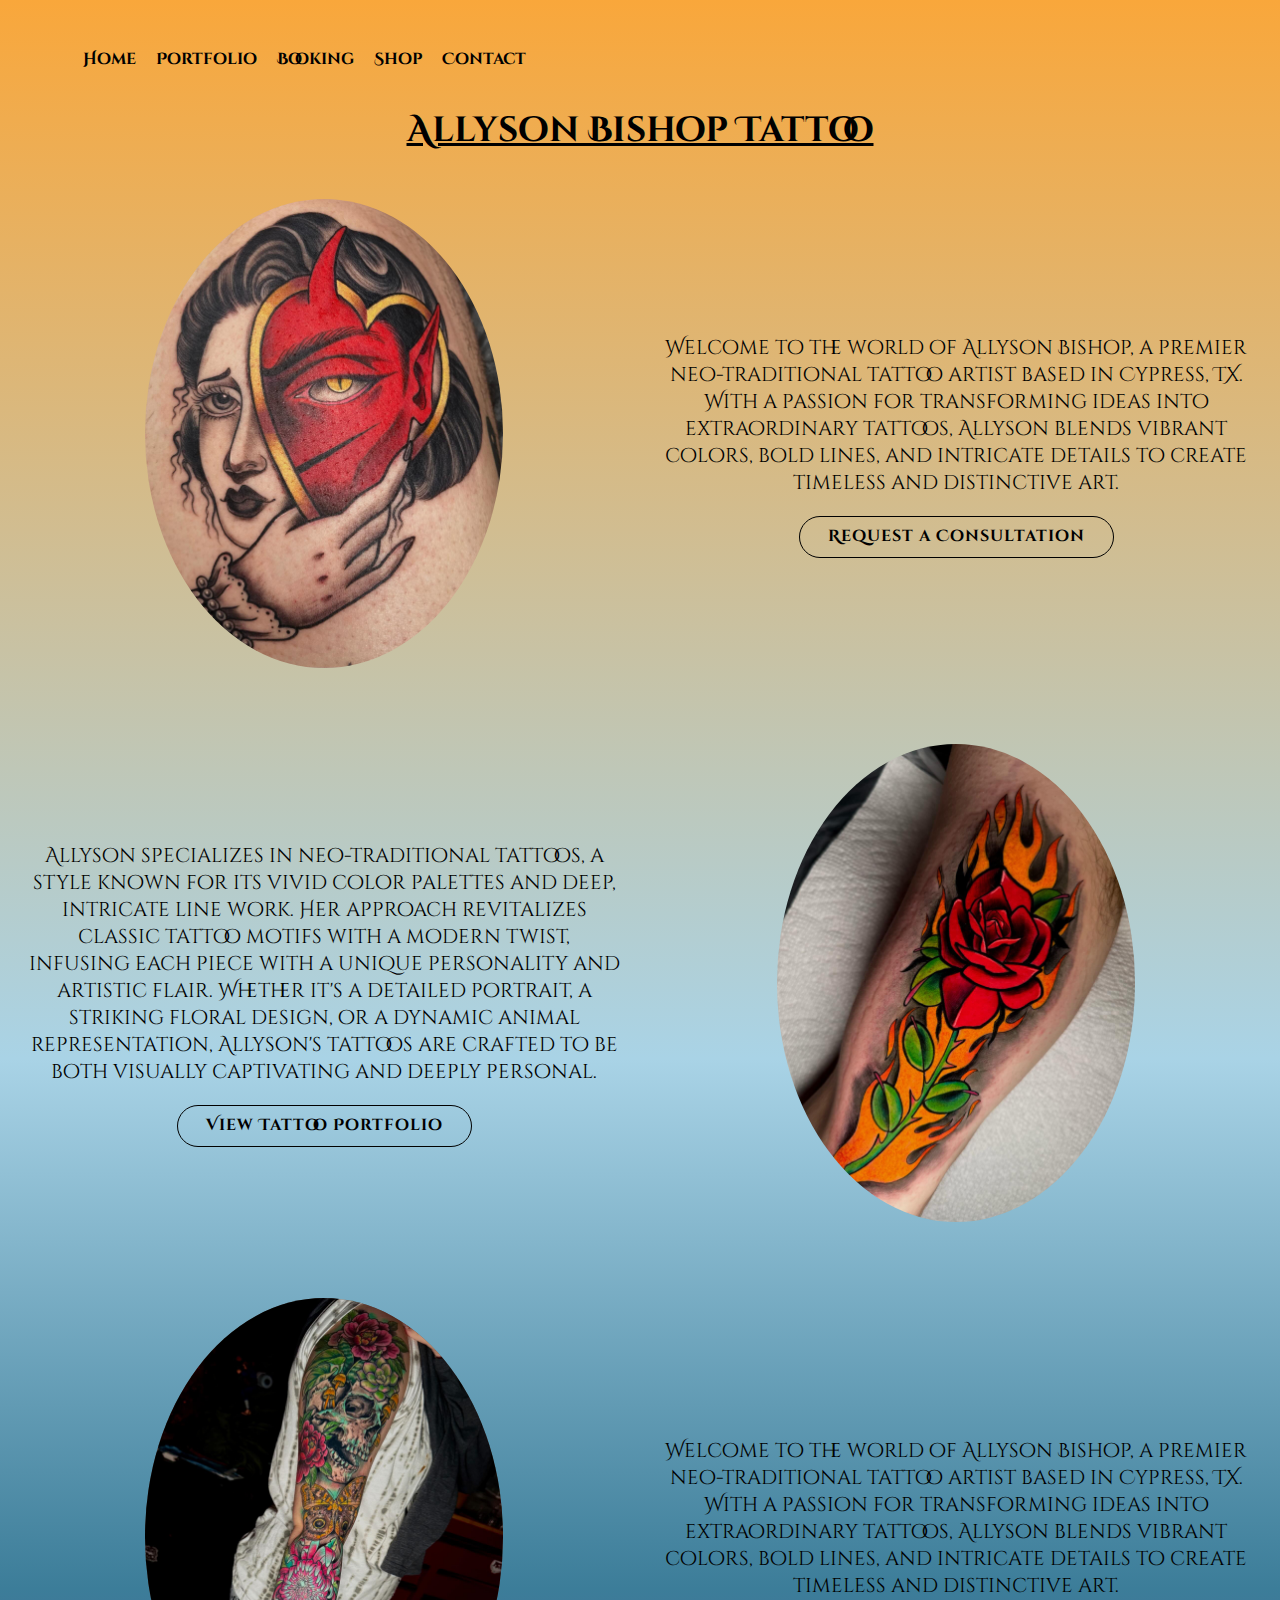
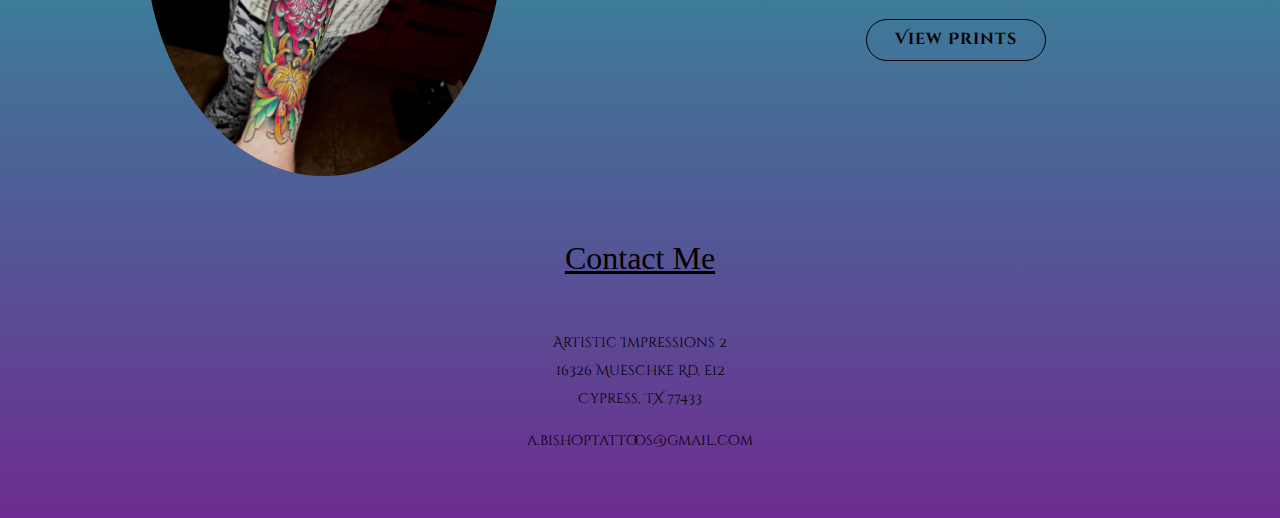
==== index.html @ 4c4ac66d "update" ====
<!DOCTYPE html>
<html lang="en">

<head>
  <meta charset="utf-8">
  <meta content="width=device-width, initial-scale=1.0" name="viewport">

  <title>A.BishopTattoos</title>
  <meta content="" name="description">
  <meta content="" name="keywords">
  <meta http-equiv='cache-control' content='no-cache'> 
  <meta http-equiv='expires' content='0'> 
  <meta http-equiv='pragma' content='no-cache'>

  <!-- Favicons -->
  <link href="assets/img/apple-touch-icon.png" rel="apple-touch-icon">

  <!-- Google Fonts -->
  <link href="https://fonts.googleapis.com/css?family=Open+Sans:300,300i,400,400i,600,600i,700,700i|Lato:400,300,700,900" rel="stylesheet">

  <!-- Vendor CSS Files -->
  <link href="assets/vendor/bootstrap/css/bootstrap.min.css" rel="stylesheet">
  <link href="assets/vendor/bootstrap-icons/bootstrap-icons.css" rel="stylesheet">
  <link href="assets/vendor/glightbox/css/glightbox.min.css" rel="stylesheet">
  <link href="assets/vendor/swiper/swiper-bundle.min.css" rel="stylesheet">

  <!-- Template Main CSS File -->
  <link href="assets/css/style.css" rel="stylesheet">

  <link href='https://fonts.googleapis.com/css?family=Cinzel Decorative' rel='stylesheet'>
</head>

<body>
  
  <!-- ======= Header ======= -->
  <header id="header">

    <nav>
      <ul>
      
        <li><a href="index.html">Home</a></li>
        <li><a href="portfolio.html">Portfolio</a></li>
        <li><a href="booking.html">Booking</a></li>
        <li><a href="shop.html">Shop</a></li>
        <li><a href="index.html#contact">Contact</a></li>
      </ul>
    </nav>    
   
    <div id="hamburger-icon" onclick="toggleMobileMenu(this)">
      <div class="bar1"></div>
      <div class="bar2"></div>
      <div class="bar3"></div>
      <ul class="mobile-menu">
        <li><a href="index.html">Home</a></li>
        <li><a href="portfolio.html">Portfolio</a></li>
        <li><a href="booking.html">Booking</a></li>
        <li><a href="shop.html">Shop</a></li>
        <li><a href="index.html#contact">Contact</a></li>
      </ul>
      </ul>
    </div>
  </header><!-- End #header -->

      <!-- ======= About Us Section ======= -->
      <section id="about" class="about">
        <div class="container">
          <h2><u>Allyson Bishop Tattoo </u></h2>

              <div class="grid">
                
                <div id="pic1">
                  <figure>
                  <img src="assets/img/portfolio/5.jpg" class="" alt="">
                  </figure>
                </div>


                <div id="consult">
                  <p>
                    Welcome to the world of Allyson Bishop, a premier neo-traditional tattoo artist based in Cypress, TX. With a passion for transforming ideas into extraordinary tattoos, Allyson blends vibrant colors, bold lines, and intricate details to create timeless and distinctive art.
                  </p>
                  <a href="booking.html" class="btn-get-started">Request a Consultation</a>
                </div>


                <div id="portfolio">
                  <p>
                    Allyson specializes in neo-traditional tattoos, a style known for its vivid color palettes and deep, intricate line work. Her approach revitalizes classic tattoo motifs with a modern twist, infusing each piece with a unique personality and artistic flair. Whether it's a detailed portrait, a striking floral design, or a dynamic animal representation, Allyson's tattoos are crafted to be both visually captivating and deeply personal.
                  </p>
                  <a href="portfolio.html" class="btn-get-started">View Tattoo Portfolio</a>
                </div>


  
                <div id="pic2">
                  <figure>
                    <img src="assets/img/portfolio/9.jpg" class="" alt="">
                  </figure>
                </div>



                <div id="pic3">                
                  <figure>
                    <img src="assets/img/portfolio/8.jpg" class="" alt="">
                  </figure>
                </div>



                <div id="print">
                  <p>
                   Welcome to the world of Allyson Bishop, a premier neo-traditional tattoo artist based in Cypress, TX. With a passion for transforming ideas into extraordinary tattoos, Allyson blends vibrant colors, bold lines, and intricate details to create timeless and distinctive art.
                  </p>
                  <a href="booking.html" class="btn-get-started">View Prints</a>
                </div>              
                
              </div>
            
        </div>


        
      </section><!-- End About Us Section -->


      

 



    <!--- ======= Contact Us Section ======= -->
    <section id="contact" class="contact section-bg">

      <div class="container">

        <div class="section-title">
          <br>
          <h2><u>Contact Me</u></h2>
        </div>

        <div class="row">         
            <div class="info">
              <div>
                <br>
                <i class="bi bi-geo-alt"></i>
                <p>Artistic Impressions 2<br>16326 Mueschke Rd, e12<br>Cypress, TX 77433</p>
              </div>

              <div>
                <i class="bi bi-envelope"></i>
                <p>a.bishoptattoos@gmail.com</p>
              </div>

              <!--<div>
                <i class="bi bi-phone"></i>
                <p></p>
              </div> -->

             <div class="contact-about">
                <div class="social-links">
                  <a href="https://www.instagram.com/a.bishoptattoos/" target ="_blank" class="instagram"><i class="bi bi-instagram"></i></a>
                </div>
             </div> 
            </div>

         
        </div>

      </div>
    </section><!-- End Contact Us Section -->


  <a href="#" class="back-to-top d-flex align-items-center justify-content-center"><i class="bi bi-arrow-up-short"></i></a>

  <!-- Vendor JS Files -->
  <script src="assets/vendor/bootstrap/js/bootstrap.bundle.min.js"></script>
  <script src="assets/vendor/glightbox/js/glightbox.min.js"></script>
  <script src="assets/vendor/isotope-layout/isotope.pkgd.min.js"></script>
  <script src="assets/vendor/swiper/swiper-bundle.min.js"></script>
  <script src="assets/vendor/php-email-form/validate.js"></script>

  <!-- Template Main JS File -->
  <script src="assets/js/main.js"></script>

</body>

</html>
---- assets/css/style.css ----
/**
* Template Name: Amoeba - v4.10.0
* Template URL: https://bootstrapmade.com/free-one-page-bootstrap-template-amoeba/
* Author: BootstrapMade.com
* License: https://bootstrapmade.com/license/
*/


/*--------------------------------------------------------------
# General
--------------------------------------------------------------*/
body {
  
     
  background: linear-gradient(
      to bottom,

      #F9A73B 0%,       /* Sunset Orange */
      #A9D3E6 50%,        /* Morning Sky Blue */
      #3C7D99 75%,       /* Midday Sky Blue */
      #6D2C91 100%       /* Twilight Purple */
  );
}


a {
  text-decoration: none;
  color: #f84c0b;
}

a:hover {
  color: white;
  text-decoration: none;
}

h1,
h2,
h3,
h4,
h5,
h6,
p,
.font-primary {
  font-family: 'Cinzel Decorative';font-size: 22px;
}




/*--------------------------------------------------------------
# Sections General
--------------------------------------------------------------*/
.section {
  padding: 60px 0;
  background-size: cover;
  background-attachment: fixed;
  background-position: center;
  
}


.section-title {
  text-align: center;
  /*padding-bottom: 30px;*/
  
  font-family: 'Times New Roman', Times, serif;
}

.section-title h2 {
  font-size: 32px;
  font-weight: 300;
  margin-bottom: 20px;
  padding-bottom: 0;
  color: #000000;
  font-family: 'Times New Roman', Times, serif;
}

.section-title p {
  margin-bottom: 0;
  color: #000000;
  
}

/*--------------------------------------------------------------
# Breadcrumbs
--------------------------------------------------------------*/
.breadcrumbs {
  padding: 20px 0;
  background-color: #f6fafa;
  min-height: 40px;
  margin-top: 80px;
}

.breadcrumbs h2 {
  font-size: 24px;
  font-weight: 300;
  margin: 0;
}

@media (max-width: 480px) {
  .breadcrumbs h2 {
    margin: 0 0 10px 0;
  }
}

.breadcrumbs ol {
  display: flex;
  flex-wrap: wrap;
  list-style: none;
  padding: 0;
  margin: 0;
  font-size: 14px;
}

.breadcrumbs ol li+li {
  padding-left: 10px;
}

.breadcrumbs ol li+li::before {
  display: inline-block;
  padding-right: 10px;
  color: #6c757d;
  content: "/";
}

@media (max-width: 480px) {
  .breadcrumbs .d-flex {
    display: block !important;
  }

  .breadcrumbs ol {
    display: block;
  }

  .breadcrumbs ol li {
    display: inline-block;
  }
}

/*--------------------------------------------------------------
# Back to top button
--------------------------------------------------------------*/
.back-to-top {
  position: fixed;
  visibility: hidden;
  opacity: 0;
  right: 15px;
  bottom: 15px;
  z-index: 99999;
  background: #000000;
  width: 40px;
  height: 40px;
  border-radius: 4px;
  transition: all 0.4s;
}

.back-to-top i {
  font-size: 24px;
  color: #818181;
  line-height: 0;
}

.back-to-top:hover {
  background: rgb(255, 255, 255);
  color: #000000;
}

.back-to-top.active {
  visibility: visible;
  opacity: 1;
}


/*--------------------------------------------------------------
# Header
--------------------------------------------------------------*/
header a { 
  text-decoration: none;
}

header {
  padding: 0 20px;
  height: 70px;
  display: flex;
  justify-content: space-between;
  position:static
  width: 100%;
  top: 0;
  z-index: 9999;


}

#brand {
  font-weight: bold;
  font-size: 40px;
  display: flex;
  align-items: center;
}

#brand a {
  color: rgb(0, 0, 0);
  font-family: 'Cinzel Decorative', Times, serif;
}

ul{
  list-style: none;
  height: 100%;
  display: flex;
  align-items: center;
  justify-content: space-around;
  font-family: 'Cinzel Decorative', Times, serif;
  font-weight: bold;
}

ul a{
  color: rgb(0, 0, 0);
}

ul li{
  padding: 5px;
  margin-left: 10px;
}

.artist{
  font-size: 15px;
  font-weight: 600;
  color: rgb(254, 254, 254);
  
}


/* Dropdown Button */
.dropbtn {
  background-color: #04AA6D;
  color: white;
  padding: 16px;
  font-size: 16px;
  border: none;
}

/* The container <div> - needed to position the dropdown content */
.dropdown {
  position: relative;
  display: inline-block;
}

/* Dropdown Content (Hidden by Default) */
.dropdown-content {
  display: none;
  position: absolute;
  background-color: #f1f1f1;
  min-width: 160px;
  box-shadow: 0px 8px 16px 0px rgba(0,0,0,0.2);
  z-index: 1;
  opacity: 80%;
}

/* Links inside the dropdown */
.dropdown-content a {
  color: black;
  padding: 12px 16px;
  text-decoration: none;
  display: block;
}

/* Change color of dropdown links on hover */
.dropdown-content a:hover {background-color: #ddd;}

/* Show the dropdown menu on hover */
.dropdown:hover .dropdown-content {display: block;}

/* Change the background color of the dropdown button when the dropdown content is shown */
.dropdown:hover .dropbtn {background-color: #3e8e41;}


#hamburger-icon {
  margin: auto 0;
  display: none;
  cursor: pointer;
  font-size: 30px;
}

#hamburger-icon div{
  width:35px;
  height: 3px;
  background-color: rgb(0, 0, 0);
  margin: 6px 0;
  transition: 0.4s;
}

.open .bar1{
  -webkit-transform: rotate(-45deg) translate(-6px, 6px);
  transform: rotate(-45deg) translate(-6px,6px);
}

.open .bar2 {
  opacity: 0;
}

.open .bar3{
  -webkit-transform: rotate(45deg) translate(-6px, -8px);
  transform: rotate(45deg) translate(-6px, -8px);
}

.open .mobile-menu{
  display: flex;
  flex-direction: column;
  align-items: center;
  justify-content: flex-start;
  opacity: 85%;
  background-color: gray;
}

.mobile-menu{
  display: none;
  position: absolute;
  top: 50px;
  left: 0;
  height: calc(100vh - 50px);
  width: 100%;
}

.mobile-menu li{
  margin-bottom: 10px;
  margin-right: 48px;
}
@media only screen and (max-width: 480px) {
  header nav {
    display: none;
  }

  #hamburger-icon{
    display: block;
  }

}


/*--------------------------------------------------------------
# Hero Section
--------------------------------------------------------------*/
#hero {
  width: 100%;
  height: 75vh;
  background-size:cover;
  position: relative;  
}

/*#hero img.bg {
  height: 100%;
  width: 100%;
  position:static;
  top: 0;
  left: 0; 
}
/*

/*#hero:before {
  content: "";
  background: rgba(112, 185, 176, 0.85);
  position: absolute;
  bottom: 0;
  top: 0;
  left: 0;
  right: 0;
}*/

#hero .hero-container {
  position: absolute;
  bottom: -50px;
  top: 0;
  left: 0;
  right: 0;
  display: flex;
  padding-top: 80px;
  justify-content: center;
  align-items: center;
  flex-direction: column;
  text-align: center;
  
}

#hero h1 {
  margin: 0 0 10px 0;
  font-size: 75px;
  font-weight: 300;
  line-height: 56px;
  color: #000000;

}

#hero h1 .altcolor {
  color:red;
  font-size: 1.2em;
  letter-spacing: -1px;
}


#hero .logo{
  text-decoration-line:underline white;
  text-decoration-style: solid;
  text-decoration-thickness: 3px;
}

#hero h2 {
  
  color: #eee;
  margin-bottom: 50px;
  font-size: 20px;
  font-weight: 300;
  position: absolute;
  bottom: 20px;
}

#hero p {
  margin: 0 0 100px 0;
  color: #000000;
  font-size: 20px;
  font-weight: 300;
  font-style: italic;
  position: absolute;
  bottom: 0px;
}

#hero .btn-get-started {

  font-weight: 400;
  font-size: 16px;
  letter-spacing: 1px;
  display: inline-block;
  padding: 8px 28px 10px 28px;
  border-radius: 50px;
  transition: 0.5s;
  border: 1px solid #000000;
  color: #000000;
  
}

#hero .btn-get-started:hover {
  background: rgb(255, 255, 255);
  color: rgb(0, 0, 0);
  border: 1px solid rgb(0, 0, 0);
}

@media (min-width: 1024px) {
  #hero {
    background-attachment: fixed;
  }
}

@media (max-width: 480px) {
  #hero h1 {
    font-size: 40px;
    line-height: 30px;
  }

  #hero h2 {
    font-size: 18px;
    line-height: 24px;
    margin-bottom: 30px;
  }
}

/*--------------------------------------------------------------
# About Us
--------------------------------------------------------------*/
.about {

  background-size: cover;
  background-size: cover;
  background-attachment: fixed;
  background-position: center;
  text-align: center;

}

 .grid {
  display: flex;
  flex-wrap: wrap;
  row-gap: 40px;
  column-gap: 40px;
  justify-content: center;
  align-items: center;
  
}

 .grid >* {
  width: calc(50% - 40px);
}

#about .btn-get-started {
  font-family: 'Cinzel Decorative';
  font-weight: bold;
  font-size: 16px;
  letter-spacing: 1px;
  display: inline-block;
  padding: 8px 28px 10px 28px;
  border-radius: 50px;
  transition: 0.5s;
  border: 1px solid #000000;
  color: #000000;
}

#about .btn-get-started:hover {
  background: rgb(255, 255, 255);
  color: rgb(0, 0, 0);
  border: 1px solid rgb(0, 0, 0);
}


.about .section-title {
  /*display: grid;
  align-items:center;
  grid-template-columns: 1fr 1fr;
  column-gap: 5px;*/



}



.about h2{
  text-align: center;
  font-size: 35px;
  font-weight: bold;
}
.about h3 {
  font-weight: 400;
  font-size: 26px;
}

.about ul {
  list-style: none;
  padding: 0;
}

.about ul li {
  padding-bottom: 10px;
}

.about ul i {
  font-size: 22px;
  padding-right: 4px;
  color: #70b9b0;
  line-height: 0;
}

.about p {
  font-size: 20px;

}

.about p:last-child {
  margin-bottom: 0;
}

.about .altcolor{
  color: red;
}

.about img{
  max-width: 70%;
  max-height: 70%;
  background-color: rgb(98, 98, 98);
  border-radius: 50%; 
}

.about figcaption{
  font-family: 'Times New Roman', Times, serif;
  text-align: center;
}


.about text{
  font-size: 70px;
}


@media only screen and (max-width: 480px) {

  .about p{
    font-size: 15px;
    padding-top: 0%;
  }
  .about img{
    max-width: 70%;
    max-height: 70%;
  }

   .grid >* {
    width:100%;
  }

  #pic1{
    order: 1;;
  }

  #consult{
    order: 2;
  }

  #portfolio{
    order: 4;
  }

  #pic2{
    order: 3;
  }

  #pic3{
    order: 5;
  }

  #print{
    order: 6;
  }

}


/*--------------------------------------------------------------
# team bio
--------------------------------------------------------------*/

.bio {
  background: rgba(255, 255, 255, 0.993);
}

.bio .portfolio img{
  max-width: 60%;
  border-radius: 50%;
  margin: 0 0 30px 0;
  object-fit: cover;
  width: 100%;
  height: 325px;
  align-items: center;
  display: inline-block;
}



@media only screen and (max-width: 480px){
  .bio p{
   
  }
}

/*--------------------------------------------------------------
# Services
--------------------------------------------------------------*/
.services .icon-box {
  margin-bottom: 20px;
  text-align: center;
}

.services .icon {
  display: flex;
  justify-content: center;
  margin-bottom: 15px;
}

.services .icon i {
  color: #70b9b0;
  font-size: 42px;
}

.services .title {
  font-weight: 700;
  margin-bottom: 15px;
  font-size: 18px;
  text-transform: uppercase;
}

.services .title a {
  color: #27292b;
  transition: 0.3s;
}

.services .icon-box:hover .title a {
  color: #70b9b0;
}

.services .description {
  line-height: 24px;
  font-size: 14px;
}

/*--------------------------------------------------------------
# Call To Action
--------------------------------------------------------------*/
.call-to-action {
  background: linear-gradient(rgba(1, 41, 42, 0.5), rgba(7, 56, 57, 0.5)), url("../img/call-to-action-bg.jpg") fixed center center;
  background-size: cover;
  padding: 60px 0;
}

.call-to-action h3 {
  color: #fff;
  font-size: 28px;
  font-weight: 700;
}

.call-to-action p {
  color: #fff;
}

.call-to-action .cta-btn {
  font-family: "Lato", sans-serif;
  font-weight: 400;
  font-size: 16px;
  letter-spacing: 1px;
  display: inline-block;
  padding: 6px 28px 10px 28px;
  border-radius: 25px;
  transition: 0.5s;
  margin-top: 10px;
  border: 2px solid #fff;
  color: #fff;
}

.call-to-action .cta-btn:hover {
  background: #70b9b0;
  border: 2px solid #70b9b0;
}

/*--------------------------------------------------------------
# Our Portfolio
--------------------------------------------------------------*/
.portfolio {
  padding: 60px 0;
}

.portfolio #portfolio-flters {
  padding: 0;
  margin: 0 0 35px 0;
  list-style: none;
  text-align: center;
}

.portfolio #portfolio-flters li {
  cursor: pointer;
  margin: 0 15px 15px 0;
  display: inline-block;
  padding: 10px 20px;
  font-size: 12px;
  line-height: 20px;
  color: #777;
  border-radius: 4px;
  text-transform: uppercase;
  background: white;
  margin-bottom: 5px;
  transition: all 0.3s ease-in-out;
}

.portfolio #portfolio-flters li:hover,
.portfolio #portfolio-flters li.filter-active {
  background: #70b9b0;
  color: #fff;
}

.portfolio #portfolio-flters li:last-child {
  margin-right: 0;
}

.portfolio .portfolio-wrap {
  background: #073839;
  overflow: hidden;
  min-height: 200px;
  position: relative;
  border-radius: 4px;
  margin: 0 0 30px 0;
}

.portfolio .portfolio-wrap img {
  transition: all 0.3s ease-in-out;
}

.portfolio .portfolio-wrap .portfolio-info {
  opacity: 0;
  position: absolute;
  transition: all 0.3s linear;
  text-align: center;
  top: 10%;
  left: 0;
  right: 0;
}

.portfolio .portfolio-wrap .portfolio-info h3 {
  font-size: 22px;
}

.portfolio .portfolio-wrap .portfolio-info h3 a {
  color: #fff;
  font-weight: bold;
}

.portfolio .portfolio-wrap .portfolio-info a i {
  color: #fff;
  font-size: 24px;
  transition: 0.3s;
  margin: 4px;
}

.portfolio .portfolio-wrap .portfolio-info a i:hover {
  color: #70b9b0;
}

.portfolio .portfolio-wrap:hover img {
  opacity: 0.4;
  transform: scale(1.1);
}

.portfolio .portfolio-wrap:hover .portfolio-info {
  opacity: 1;
  top: calc(50% - 30px);
}

/*--------------------------------------------------------------
# Portfolio Details
--------------------------------------------------------------*/
.portfolio-details {
  padding-top: 40px;
}

.portfolio-details .portfolio-details-slider img {
  width: 100%;
}

.portfolio-details .portfolio-details-slider .swiper-pagination {
  margin-top: 20px;
  position: relative;
}

.portfolio-details .portfolio-details-slider .swiper-pagination .swiper-pagination-bullet {
  width: 12px;
  height: 12px;
  background-color: #fff;
  opacity: 1;
  border: 1px solid #70b9b0;
}

.portfolio-details .portfolio-details-slider .swiper-pagination .swiper-pagination-bullet-active {
  background-color: #70b9b0;
}

.portfolio-details .portfolio-info {
  padding: 30px;
  box-shadow: 0px 0 30px rgba(7, 56, 57, 0.08);
}

.portfolio-details .portfolio-info h3 {
  font-size: 22px;
  font-weight: 700;
  margin-bottom: 20px;
  padding-bottom: 20px;
  border-bottom: 1px solid #eee;
}

.portfolio-details .portfolio-info ul {
  list-style: none;
  padding: 0;
  font-size: 15px;
}

.portfolio-details .portfolio-info ul li+li {
  margin-top: 10px;
}

.portfolio-details .portfolio-description {
  padding-top: 30px;
}

.portfolio-details .portfolio-description h2 {
  font-size: 26px;
  font-weight: 700;
  margin-bottom: 20px;
}

.portfolio-details .portfolio-description p {
  padding: 0;
}

/*--------------------------------------------------------------
# Frequently Asked Questions
--------------------------------------------------------------*/
.faq {
  padding: 60px 0;
}

.faq .faq-list {
  padding: 0;
  list-style: none;
}

.faq .faq-list li {
  border-bottom: 1px solid #deefed;
  margin-bottom: 20px;
  padding-bottom: 20px;
}

.faq .faq-list .question {
  display: block;
  position: relative;
  font-family: "Lato", sans-serif;
  font-size: 18px;
  line-height: 24px;
  font-weight: 400;
  padding-left: 25px;
  cursor: pointer;
  color: #51a59b;
  transition: 0.3s;
}

.faq .faq-list i {
  font-size: 16px;
  position: absolute;
  left: 0;
  top: -2px;
}

.faq .faq-list p {
  margin-bottom: 0;
  padding: 10px 0 0 25px;
}

.faq .faq-list .icon-show {
  display: none;
}

.faq .faq-list .collapsed {
  color: #343a40;
}

.faq .faq-list .collapsed:hover {
  color: #70b9b0;
}

.faq .faq-list .collapsed .icon-show {
  display: inline-block;
  transition: 0.6s;
}

.faq .faq-list .collapsed .icon-close {
  display: none;
  transition: 0.6s;
}

/*--------------------------------------------------------------
# Our Team
--------------------------------------------------------------*/

.team{
  text-align: center;
  margin-bottom: 5%;
}



.team .altcolor{
  color: #000000;
}
.team .member img {
  max-width: 60%;
  border-radius: 50%;
  margin: 0 0 30px 0;
  object-fit: cover;
  width: 100%;
  height: 325px;
  align-items: center;
  display: inline-block;
}

.team .bio img {
  object-fit: cover;
  width: 100%;
  height: 400px;
  
}

.team .profile{
  margin-top: 20px;
}

.team .profile img{
  max-width: 20%;
  border-radius: 50%;
  margin: 0 0 30px 0;
  object-fit: cover;
  width: 100%;
  height: 325px;
  align-items: center;
  display: inline-block;
}

.team .member h4 {
  font-weight: 700;
  margin-bottom: 2px;
  font-size: 18px;
}

.team .member span {
  font-style: italic;
  display: block;
  font-size: 13px;
}

.team .member p {
  padding-top: 10px;
  font-size: 14px;
  font-style: italic;
  color: #5f5f5f;
}

.team .member .social {
  margin-top: 15px;
}

.team .profile .social a {
  color:#000000;
  transition: 0.3s;
}

.team .profile .social a:hover {
  color: #fafafa;
}

.team .member .social i {
  font-size: 18px;
  color: #000000;
}

@media only screen and (max-width: 480px) {

  .team .profile img{
    max-width: 80%;
    max-height: 80%;
  }
  
}


/*--------------------------------------------------------------
# Contact Us
--------------------------------------------------------------*/

.contact{

  text-align: center;
  margin-bottom: 5%;

}
.contact .contact-about h3 {
  font-size: 36px;
  line-height: 1;
  font-weight: 500;
  letter-spacing: 1px;
  color: #70b9b0;
}

.contact .contact-about p {
  font-size: 14px;
  line-height: 24px;
  font-family: "Lato", sans-serif;
  color: #888;
}

.contact .social-links {

}

.contact .social-links a {
 
  align-items: center;
  justify-content: center;
  font-size: 10px;
/*  background: #fff;
  color: rgb(255, 255, 255);
  line-height: 0;
  border-radius: 50%;

  height: 36px;
  transition: 0.3s;
  border: 1px solid red;*/
}

/*.contact .social-links a:hover {
  background: black;
  color: red;
}*/

.contact .info {
  color: #000000;
  text-align: center;
  
}

.contact .info i {
  font-size: 32px;
  color:#000000;
  line-height: 1;
  justify-content: center;

}

.contact .info p {
  line-height: 28px;
  font-size: 14px;
  text-align: center;
}

.contact .php-email-form .error-message {
  display: none;
  color: #fff;
  background: #000000;
  text-align: left;
  padding: 15px;
  font-weight: 600;
}

.contact .php-email-form .error-message br+br {
  margin-top: 25px;
}

.contact .php-email-form .sent-message {
  display: none;
  color: #fff;
  background: #18d26e;
  text-align: center;
  padding: 15px;
  font-weight: 600;
}

.contact .php-email-form .loading {
  display: none;
  background: #fff;
  text-align: center;
  padding: 15px;
}

.contact .php-email-form .loading:before {
  content: "";
  display: inline-block;
  border-radius: 50%;
  width: 24px;
  height: 24px;
  margin: 0 10px -6px 0;
  border: 3px solid #18d26e;
  border-top-color: #eee;
  -webkit-animation: animate-loading 1s linear infinite;
  animation: animate-loading 1s linear infinite;
}

.contact .php-email-form input,
.contact .php-email-form textarea {
  border-radius: 0;
  box-shadow: none;
  font-size: 14px;
}

.contact .php-email-form button[type=submit] {
  background: #70b9b0;
  border: 0;
  padding: 10px 24px;
  color: #fff;
  transition: 0.4s;
}

.contact .php-email-form button[type=submit]:hover {
  background: #92cac3;
}

@-webkit-keyframes animate-loading {
  0% {
    transform: rotate(0deg);
  }

  100% {
    transform: rotate(360deg);
  }
}

@keyframes animate-loading {
  0% {
    transform: rotate(0deg);
  }

  100% {
    transform: rotate(360deg);
  }
}

/*--------------------------------------------------------------
# Map
--------------------------------------------------------------*/
.map {
  padding: 0;
  margin-bottom: -10px;
}

.map iframe {
  width: 100%;
  height: 380px;
}

/*--------------------------------------------------------------
# Footer
--------------------------------------------------------------*/
#footer {
  color: #000000;
  font-size: 14px;
  margin-top: -5%;

}

#footer .copyright {
  text-align: center;
}

#footer .credits {
  
  text-align: center;
  font-size: 13px;
  
}
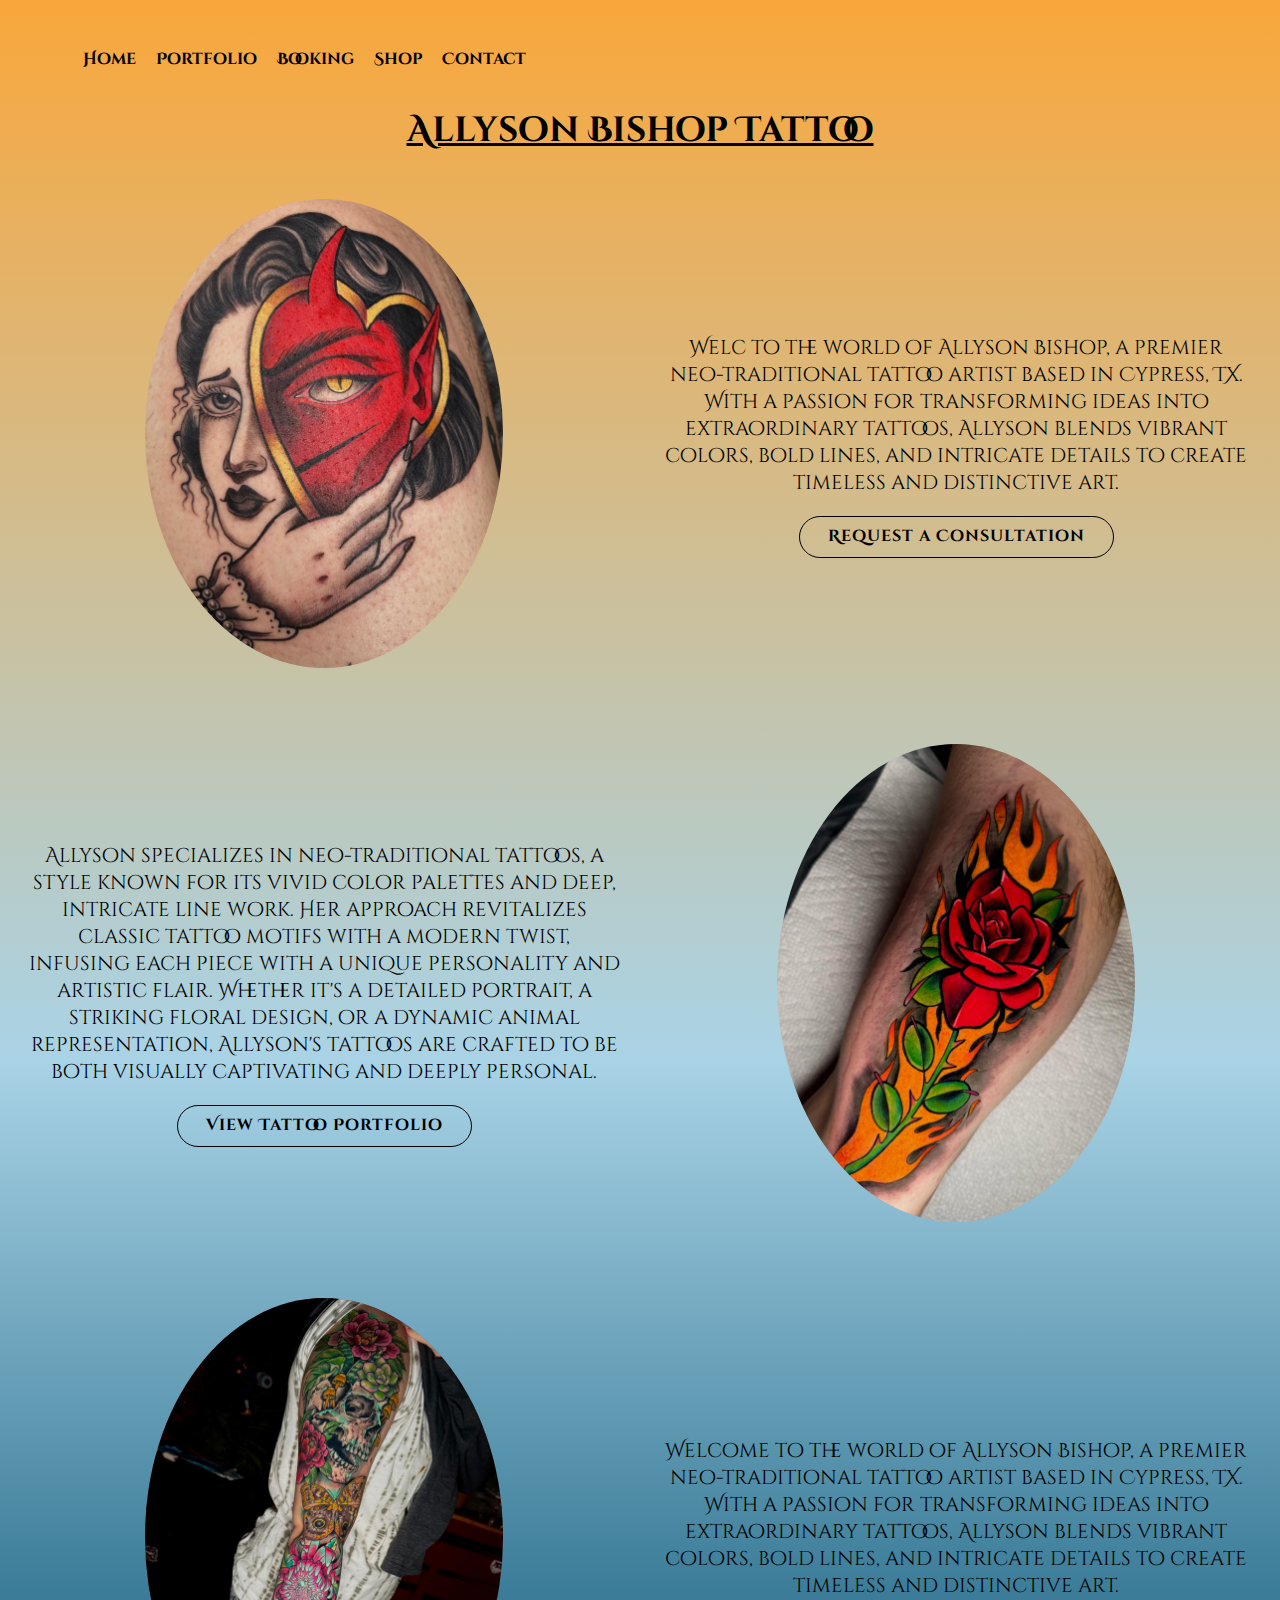
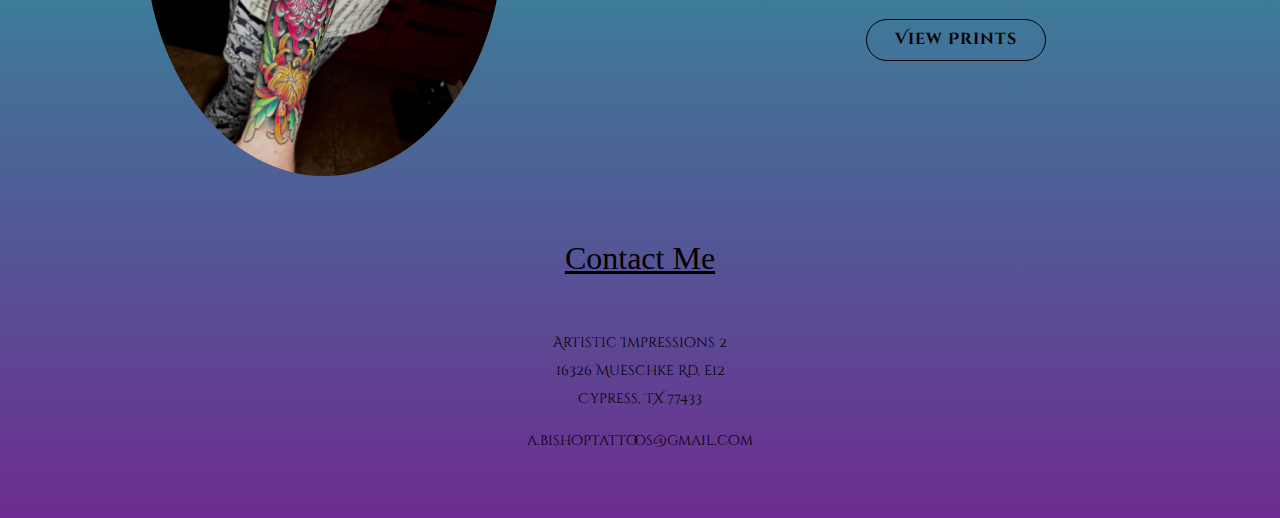
==== commit cec5eb27: "test" ====
--- a/index.html
+++ b/index.html
@@ -77,7 +77,7 @@
 
                 <div id="consult">
                   <p>
-                    Welcome to the world of Allyson Bishop, a premier neo-traditional tattoo artist based in Cypress, TX. With a passion for transforming ideas into extraordinary tattoos, Allyson blends vibrant colors, bold lines, and intricate details to create timeless and distinctive art.
+                    Welc to the world of Allyson Bishop, a premier neo-traditional tattoo artist based in Cypress, TX. With a passion for transforming ideas into extraordinary tattoos, Allyson blends vibrant colors, bold lines, and intricate details to create timeless and distinctive art.
                   </p>
                   <a href="booking.html" class="btn-get-started">Request a Consultation</a>
                 </div>
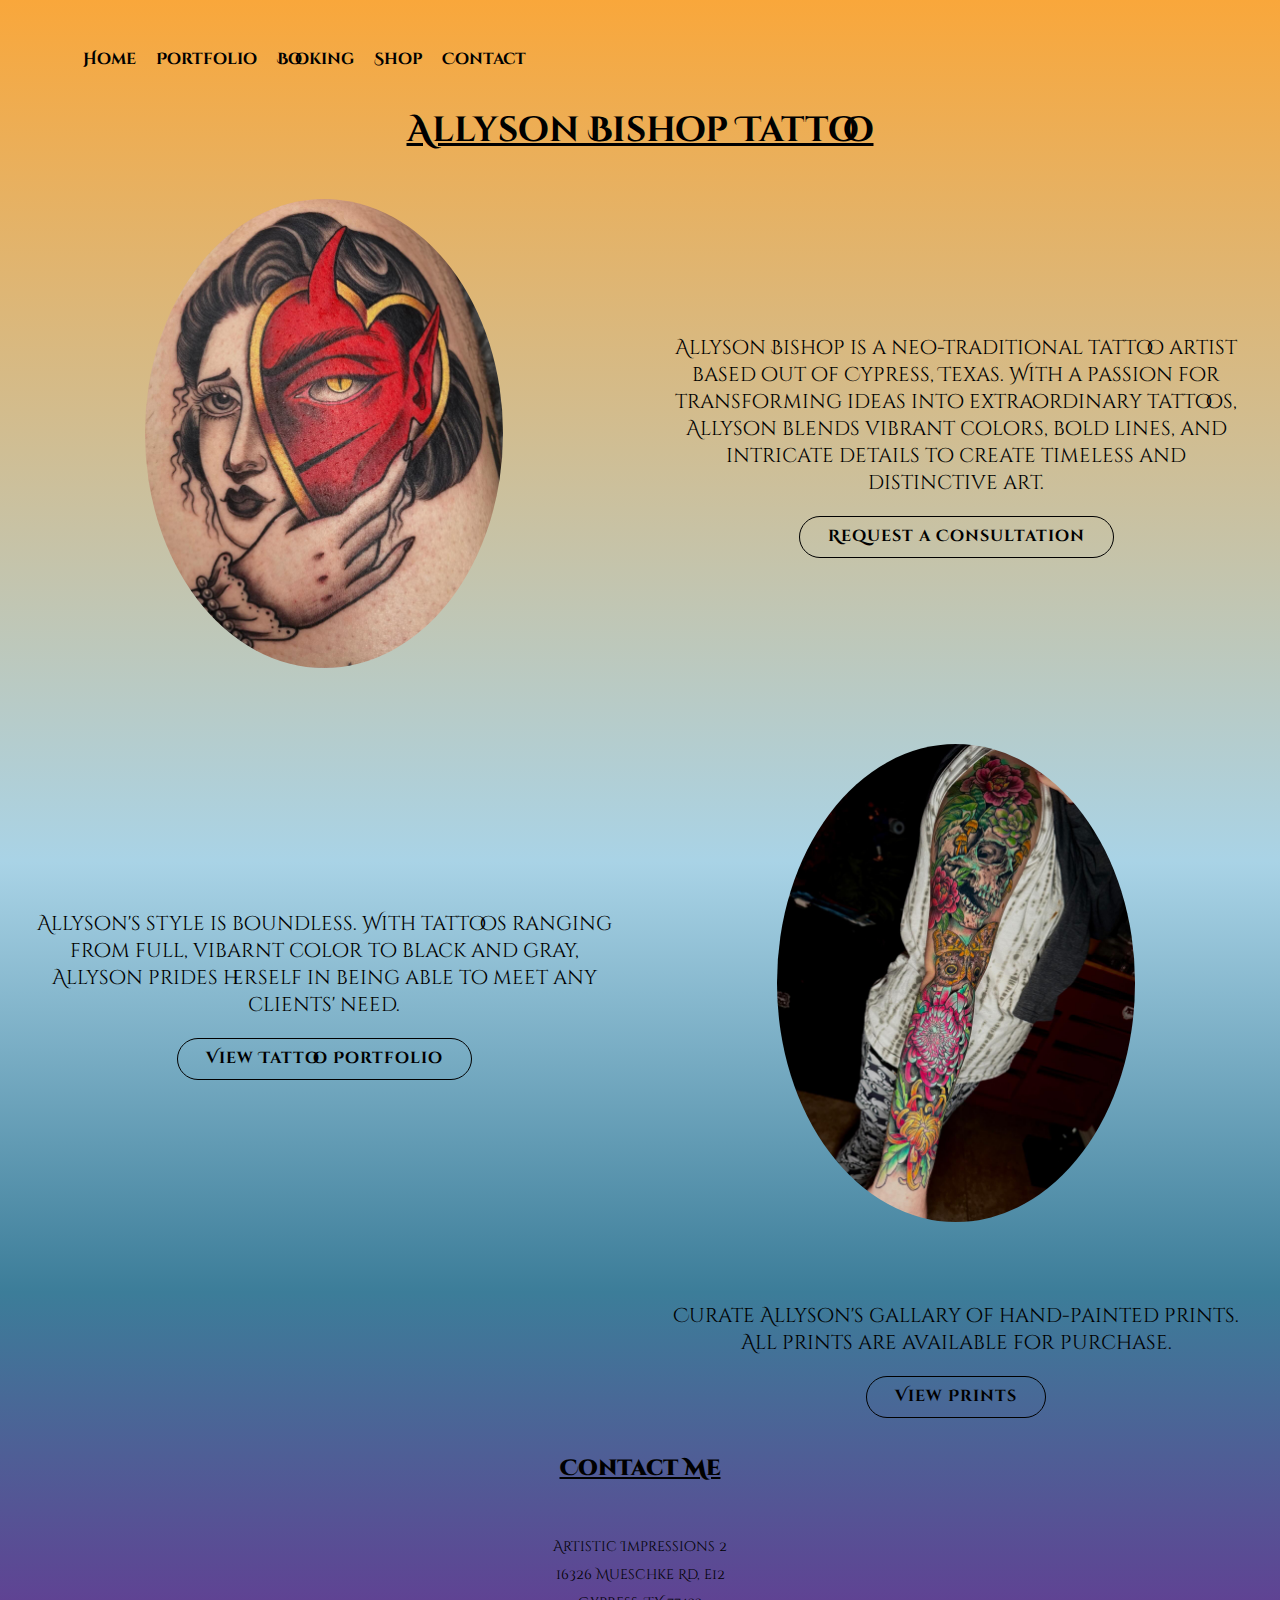
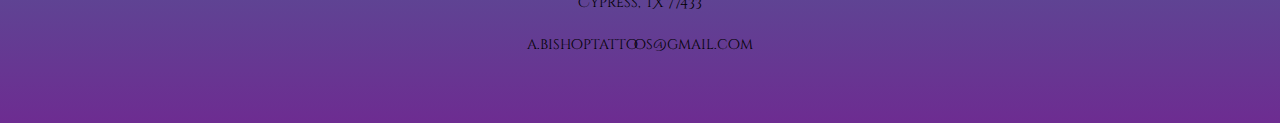
==== commit 9aaaaa86: "added shop" ====
--- a/index.html
+++ b/index.html
@@ -77,7 +77,9 @@
 
                 <div id="consult">
                   <p>
-                    Welc to the world of Allyson Bishop, a premier neo-traditional tattoo artist based in Cypress, TX. With a passion for transforming ideas into extraordinary tattoos, Allyson blends vibrant colors, bold lines, and intricate details to create timeless and distinctive art.
+                    Allyson Bishop is a neo-traditional tattoo artist based out of Cypress, Texas.
+                    With a passion for transforming ideas into extraordinary tattoos, Allyson blends vibrant colors, bold lines, and intricate details to create timeless and distinctive art.
+                    
                   </p>
                   <a href="booking.html" class="btn-get-started">Request a Consultation</a>
                 </div>
@@ -85,7 +87,7 @@
 
                 <div id="portfolio">
                   <p>
-                    Allyson specializes in neo-traditional tattoos, a style known for its vivid color palettes and deep, intricate line work. Her approach revitalizes classic tattoo motifs with a modern twist, infusing each piece with a unique personality and artistic flair. Whether it's a detailed portrait, a striking floral design, or a dynamic animal representation, Allyson's tattoos are crafted to be both visually captivating and deeply personal.
+                    Allyson's style is boundless. With tattoos ranging from full, vibarnt color to black and gray, Allyson prides herself in being able to meet any clients' need.
                   </p>
                   <a href="portfolio.html" class="btn-get-started">View Tattoo Portfolio</a>
                 </div>
@@ -94,7 +96,7 @@
   
                 <div id="pic2">
                   <figure>
-                    <img src="assets/img/portfolio/9.jpg" class="" alt="">
+                    <img src="assets/img/portfolio/8.jpg" class="" alt="">
                   </figure>
                 </div>
 
@@ -102,7 +104,7 @@
 
                 <div id="pic3">                
                   <figure>
-                    <img src="assets/img/portfolio/8.jpg" class="" alt="">
+                    <img src="assets/img/profesh/print 5.jpg" class="" alt="">
                   </figure>
                 </div>
 
@@ -110,7 +112,7 @@
 
                 <div id="print">
                   <p>
-                   Welcome to the world of Allyson Bishop, a premier neo-traditional tattoo artist based in Cypress, TX. With a passion for transforming ideas into extraordinary tattoos, Allyson blends vibrant colors, bold lines, and intricate details to create timeless and distinctive art.
+                   Curate Allyson's gallary of hand-painted prints. All prints are available for purchase.
                   </p>
                   <a href="booking.html" class="btn-get-started">View Prints</a>
                 </div>              
@@ -135,10 +137,10 @@
 
       <div class="container">
 
-        <div class="section-title">
+        
           <br>
-          <h2><u>Contact Me</u></h2>
-        </div>
+          <h2><u><b>Contact Me</b></u></h2>
+       
 
         <div class="row">         
             <div class="info">
--- a/assets/css/style.css
+++ b/assets/css/style.css
@@ -625,7 +625,7 @@
 --------------------------------------------------------------*/
 
 .bio {
-  background: rgba(255, 255, 255, 0.993);
+ 
 }
 
 .bio .portfolio img{
@@ -639,11 +639,21 @@
   display: inline-block;
 }
 
+.bio img{
+ 
+  margin: 0 0 30px 0;
+  max-width:  100%;
+  max-height: 100%;
+  align-items: center;
+  display: inline-block;
+}
+
 
 
 @media only screen and (max-width: 480px){
-  .bio p{
-   
+
+  .bio .shop img{
+    
   }
 }
 
@@ -994,6 +1004,10 @@
   display: inline-block;
 }
 
+.team .profile p{
+  font-size: medium;
+}
+
 .team .member h4 {
   font-weight: 700;
   margin-bottom: 2px;
@@ -1065,6 +1079,8 @@
   font-family: "Lato", sans-serif;
   color: #888;
 }
+
+
 
 .contact .social-links {
 
@@ -1090,6 +1106,10 @@
   color: red;
 }*/
 
+
+
+
+
 .contact .info {
   color: #000000;
   text-align: center;
@@ -1109,6 +1129,7 @@
   font-size: 14px;
   text-align: center;
 }
+
 
 .contact .php-email-form .error-message {
   display: none;
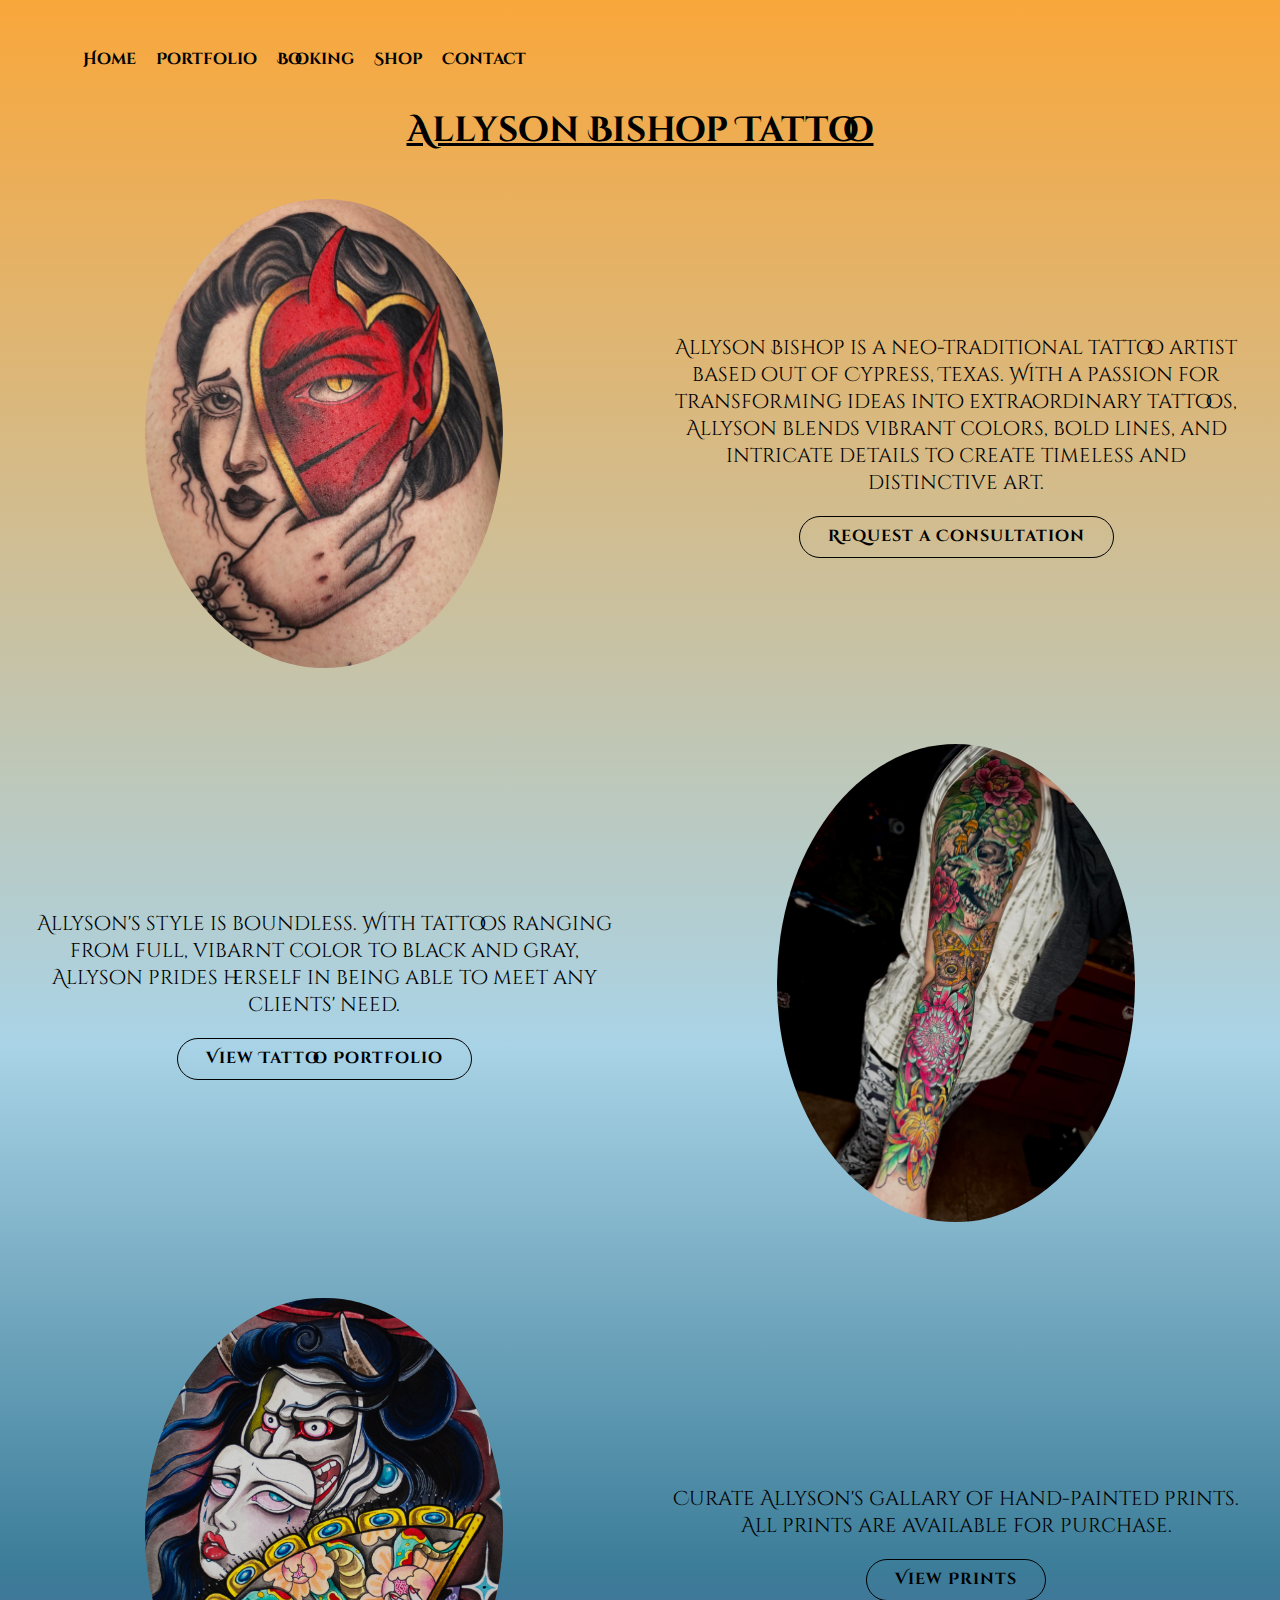
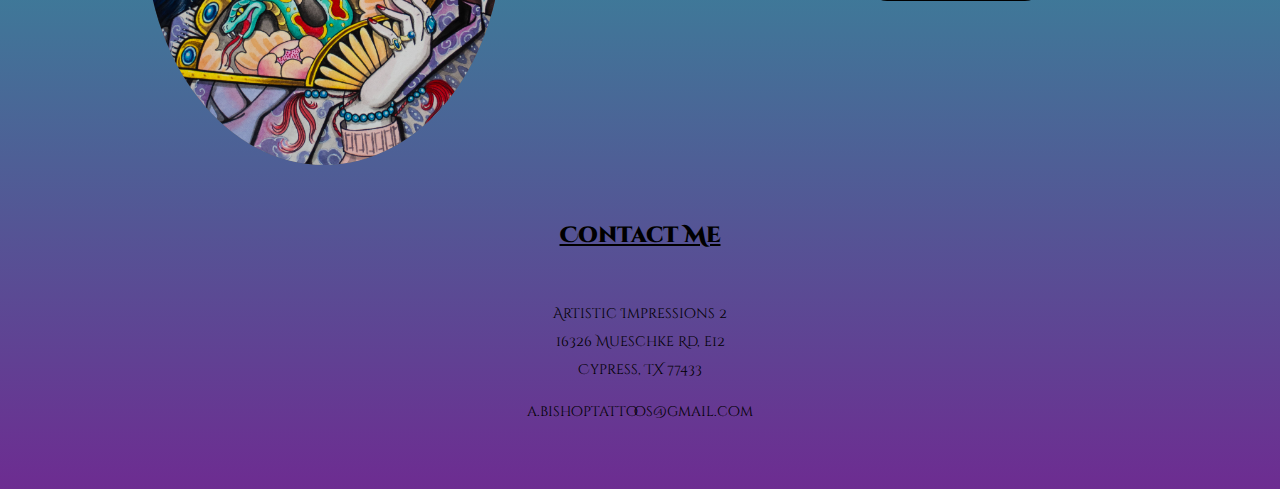
==== commit cf2a5504: "photo update" ====
--- a/index.html
+++ b/index.html
@@ -104,7 +104,7 @@
 
                 <div id="pic3">                
                   <figure>
-                    <img src="assets/img/profesh/print 5.jpg" class="" alt="">
+                    <img src="assets/img/profesh/print 5.JPG" class="" alt="">
                   </figure>
                 </div>
 
@@ -114,7 +114,7 @@
                   <p>
                    Curate Allyson's gallary of hand-painted prints. All prints are available for purchase.
                   </p>
-                  <a href="booking.html" class="btn-get-started">View Prints</a>
+                  <a href="shop.html" class="btn-get-started">View Prints</a>
                 </div>              
                 
               </div>
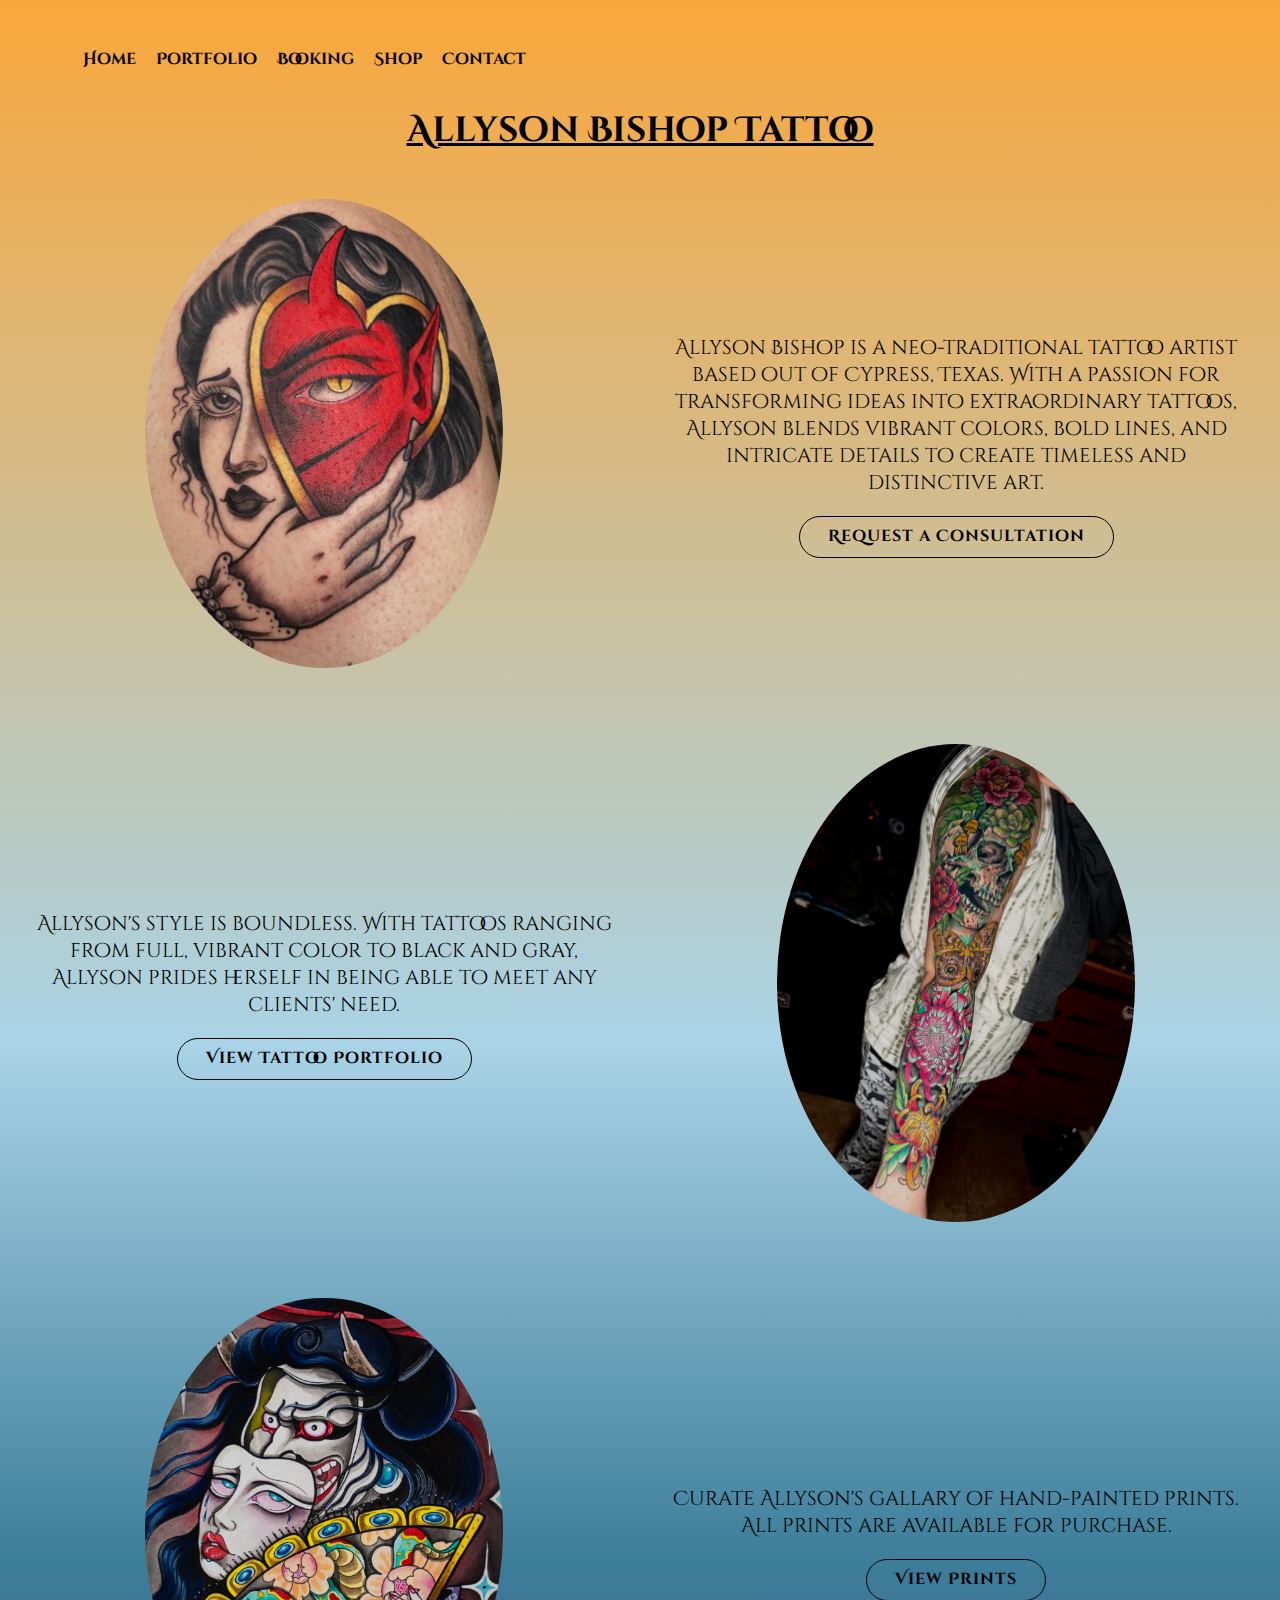
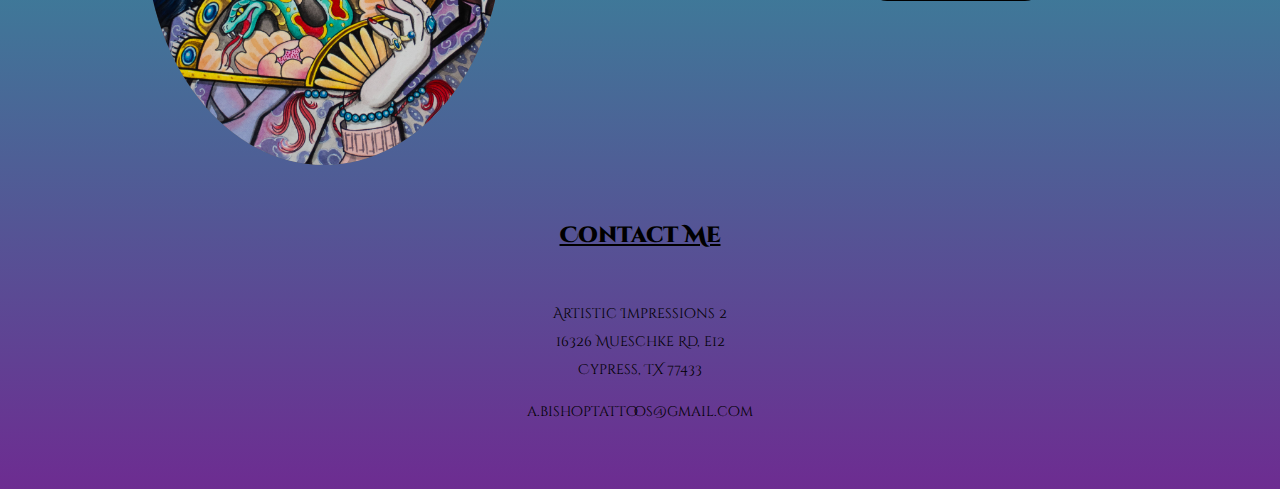
==== commit 0e7498c3: "typo" ====
--- a/index.html
+++ b/index.html
@@ -38,11 +38,11 @@
     <nav>
       <ul>
       
-        <li><a href="index.html">Home</a></li>
-        <li><a href="portfolio.html">Portfolio</a></li>
-        <li><a href="booking.html">Booking</a></li>
-        <li><a href="shop.html">Shop</a></li>
-        <li><a href="index.html#contact">Contact</a></li>
+        <li><a href="./">Home</a></li>
+        <li><a href="./portfolio">Portfolio</a></li>
+        <li><a href="./booking">Booking</a></li>
+        <li><a href="./shop">Shop</a></li>
+        <li><a href="./#contact">Contact</a></li>
       </ul>
     </nav>    
    
@@ -51,11 +51,11 @@
       <div class="bar2"></div>
       <div class="bar3"></div>
       <ul class="mobile-menu">
-        <li><a href="index.html">Home</a></li>
-        <li><a href="portfolio.html">Portfolio</a></li>
-        <li><a href="booking.html">Booking</a></li>
-        <li><a href="shop.html">Shop</a></li>
-        <li><a href="index.html#contact">Contact</a></li>
+        <li><a href="./">Home</a></li>
+        <li><a href="./portfolio">Portfolio</a></li>
+        <li><a href="./booking">Booking</a></li>
+        <li><a href="./shop">Shop</a></li>
+        <li><a href="./#contact">Contact</a></li>
       </ul>
       </ul>
     </div>
@@ -81,15 +81,15 @@
                     With a passion for transforming ideas into extraordinary tattoos, Allyson blends vibrant colors, bold lines, and intricate details to create timeless and distinctive art.
                     
                   </p>
-                  <a href="booking.html" class="btn-get-started">Request a Consultation</a>
+                  <a href="./booking" class="btn-get-started">Request a Consultation</a>
                 </div>
 
 
                 <div id="portfolio">
                   <p>
-                    Allyson's style is boundless. With tattoos ranging from full, vibarnt color to black and gray, Allyson prides herself in being able to meet any clients' need.
+                    Allyson's style is boundless. With tattoos ranging from full, vibrant color to black and gray, Allyson prides herself in being able to meet any clients' need.
                   </p>
-                  <a href="portfolio.html" class="btn-get-started">View Tattoo Portfolio</a>
+                  <a href="./portfolio" class="btn-get-started">View Tattoo Portfolio</a>
                 </div>
 
 
@@ -114,7 +114,7 @@
                   <p>
                    Curate Allyson's gallary of hand-painted prints. All prints are available for purchase.
                   </p>
-                  <a href="shop.html" class="btn-get-started">View Prints</a>
+                  <a href="./shop" class="btn-get-started">View Prints</a>
                 </div>              
                 
               </div>
